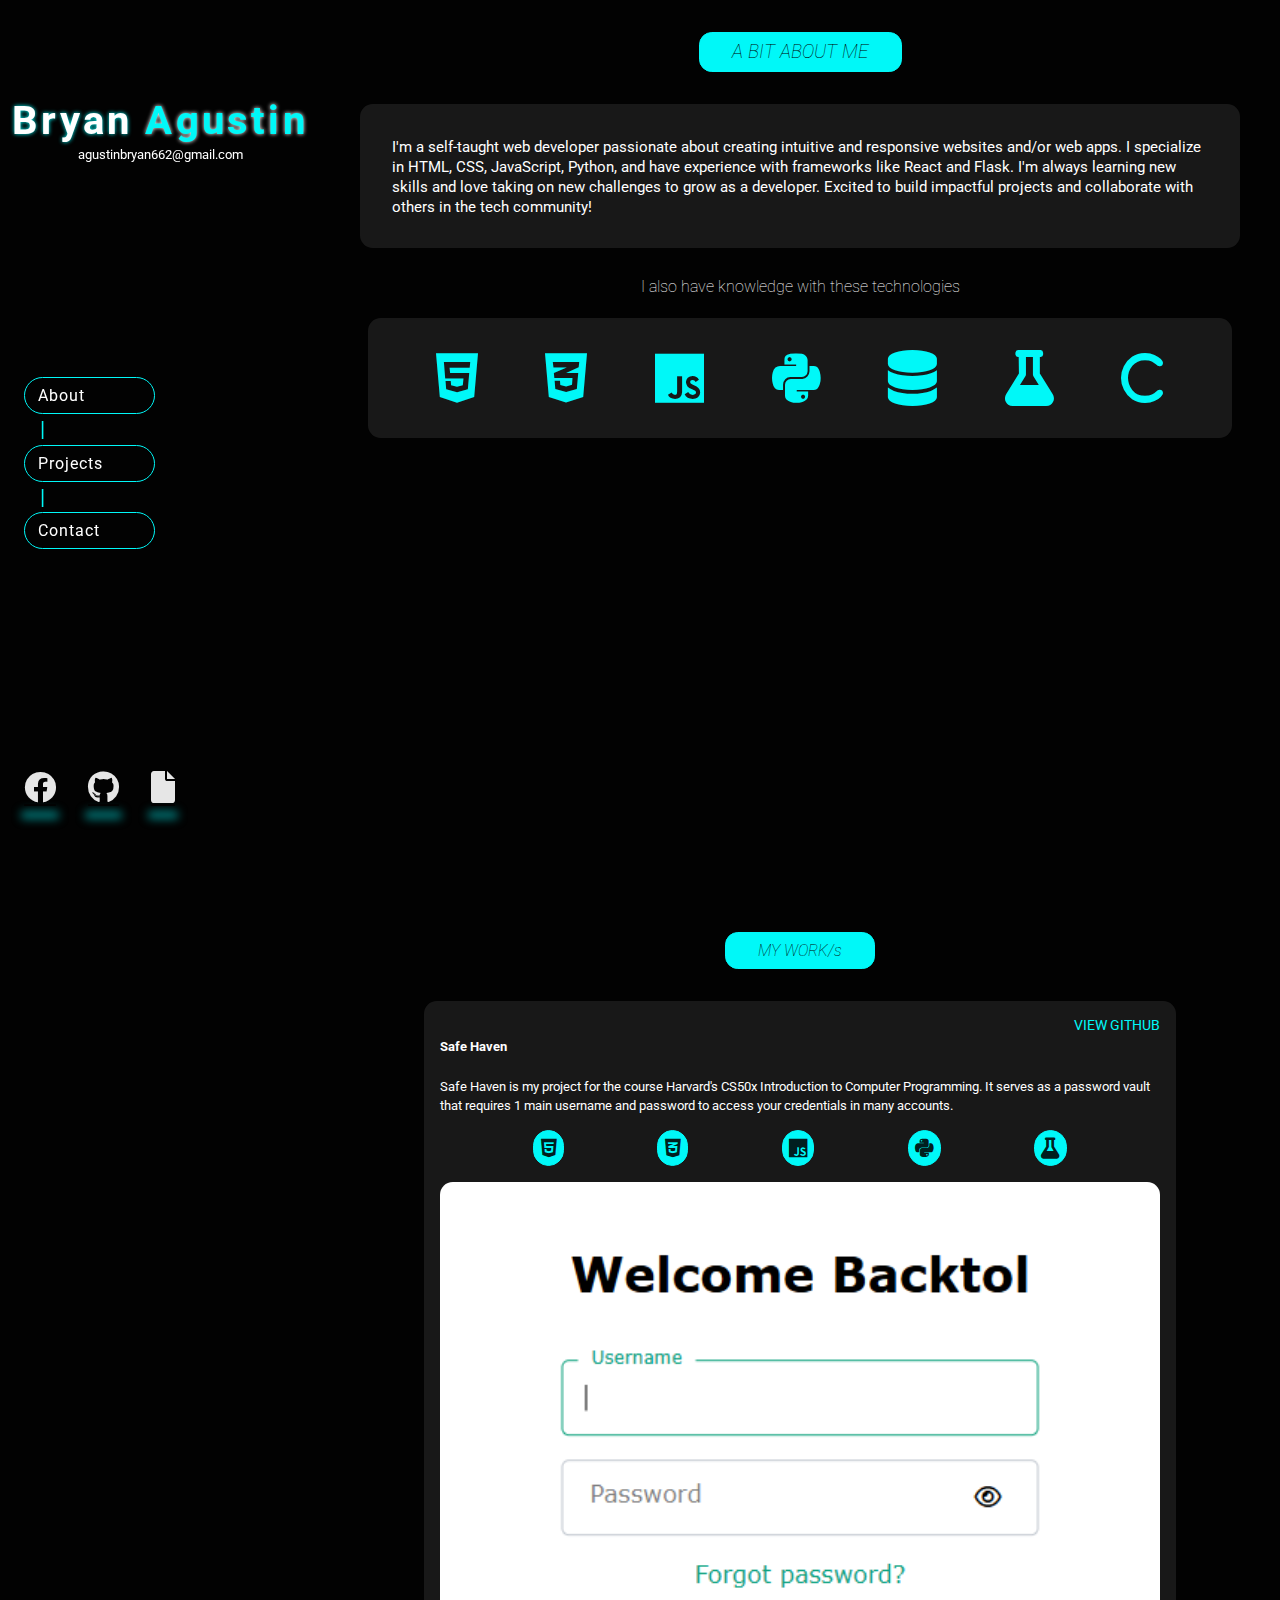
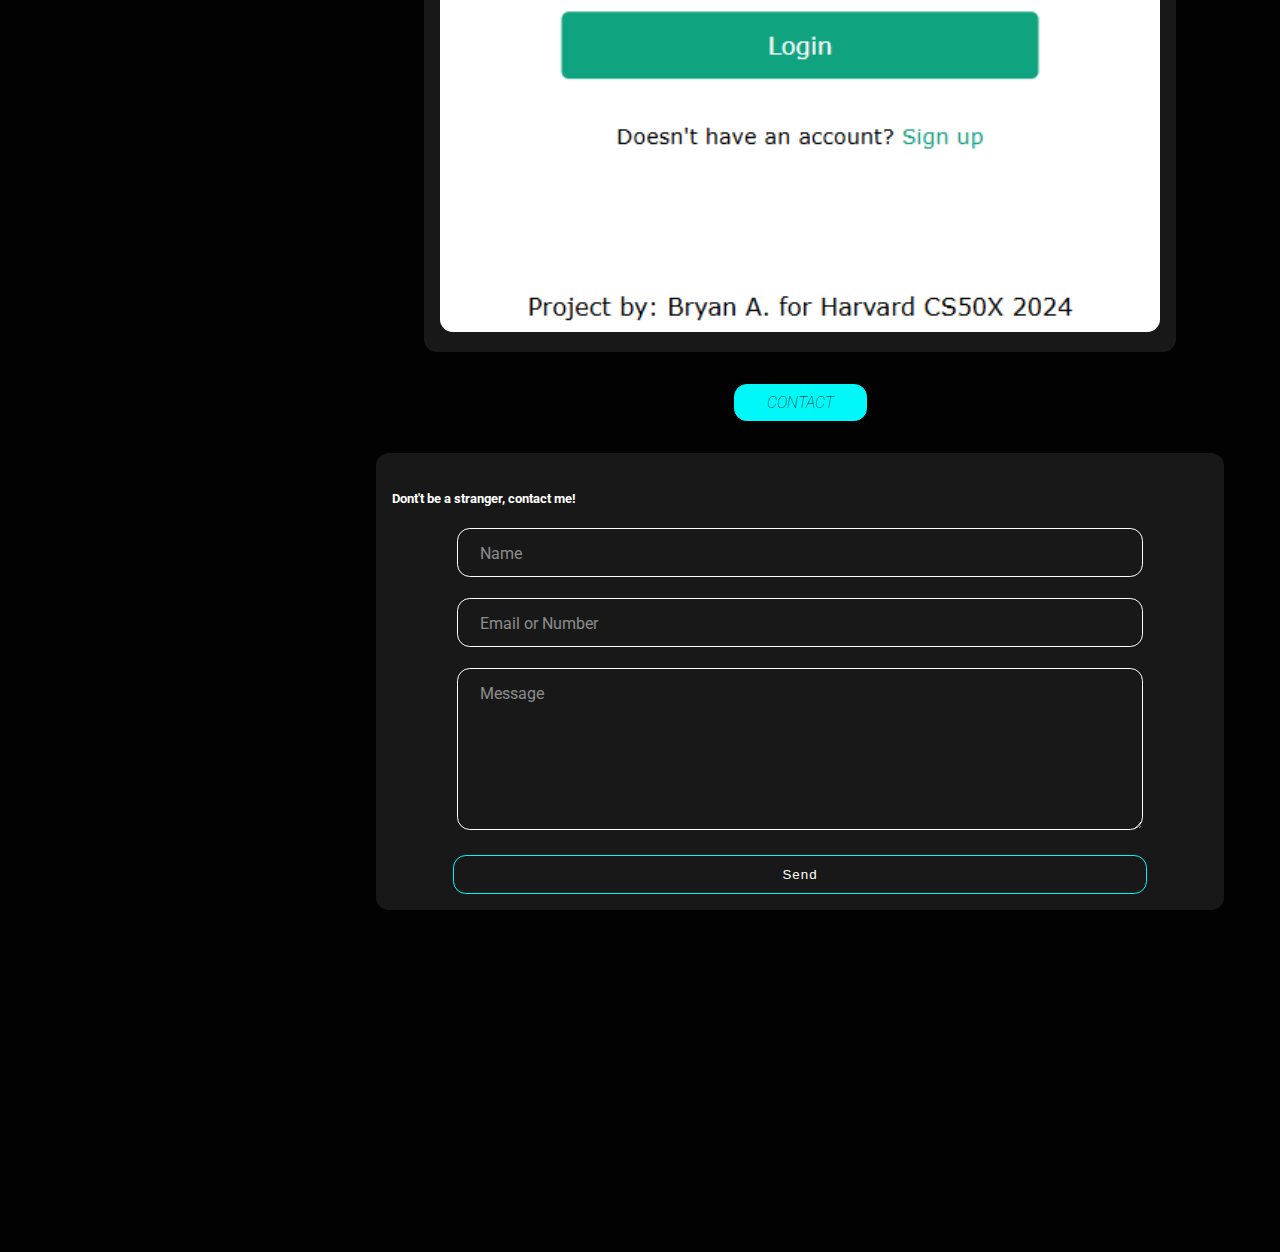
==== index.html @ f64f4e48 "Update and rename portfolio.html to index.html" ====
<!DOCTYPE html>
<html lang="en">
<head>
    <meta charset="UTF-8">
    <meta name="viewport" content="width=device-width, initial-scale=1.0">
    <link href="https://cdnjs.cloudflare.com/ajax/libs/font-awesome/6.0.0/css/all.min.css" rel="stylesheet">
    <link rel="stylesheet" href="styles.css">
    <link rel="stylesheet"
          href="https://fonts.googleapis.com/css?family=Roboto">
    <title>Document</title>
</head>
<body>
    <div class="wrapper">
        <aside class="info">
            <div class="name">
                <h1>Bryan <span>Agustin</span></h1>
                <small>agustinbryan662@gmail.com</small>
            </div>
            <nav class="nav-links">
                <a href="#about">About</a>
                <span>|</span>
                <a href="#projects">Projects</a>
                <span>|</span>
                <a href="#contact">Contact</a>
            </nav>
            <nav class="nav-buttons">
                <a href="#"><i class="fa-brands fa-facebook" title="Facebook"></i></a>
                <a href="#"><i class="fa-brands fa-github" title="Github"></i></a>
                <a href="#"><i class="fa-solid fa-file" title="Resume"></i></a>
            </nav>
        </aside>

        <a href="#about" class="next-btn"><i class="fa-solid fa-arrow-down"></i></a>
    </div>

    <section class="about" id="about">
        <div class="about-title">
            <h3>A BIT ABOUT ME</h3>
        </div>

        <div class="about-content">
            <small>I'm a self-taught web developer passionate about creating intuitive and responsive websites and/or web apps. I specialize in HTML, CSS, JavaScript, Python, and have experience with frameworks like React and Flask. I'm always learning new skills and love taking on new challenges to grow as a developer. Excited to build impactful projects and collaborate with others in the tech community!</small>
        </div>

        <div class="tech-stack">
            <h4>I also have knowledge with these technologies</h4>
            <div class="tech-container">
                <ul>
                    <li><i class="fa-brands fa-html5"></i></li>
                    <li><i class="fa-brands fa-css3-alt"></i></li>
                    <li><i class="fa-brands fa-js"></i></li>
                    <li><i class="fa-brands fa-python"></i></li>
                    <li><i class="fa-solid fa-database"></i></li>
                    <li><i class="fa-solid fa-flask"></i></li>
                    <li><i class="fa-solid fa-c"></i></li>
                </ul>
            </div>
        </div>
    </section>

    <section class="projects" id="projects">
        <div class="project-header">
            <h4>MY WORK/s</h4>
        </div>

        <div class="project-card">
            <a href="#">VIEW GITHUB</a>
            <h5 class="project-title">Safe Haven</h5>
            <small class="project-description">Safe Haven is my project for the course Harvard's CS50x Introduction to Computer Programming. It serves as a password vault that requires 1 main username and password to access your credentials in many accounts.</small>
            <div class="tech-used">
                <ul>
                    <li><i class="fa-brands fa-html5"></i></li>
                    <li><i class="fa-brands fa-css3-alt"></i></li>
                    <li><i class="fa-brands fa-js"></i></li>
                    <li><i class="fa-brands fa-python"></i></li>
                    <li><i class="fa-solid fa-flask"></i></li>
                </ul>

                <div class="img-container">
                    <img src="viber_image_2025-01-14_16-03-01-131.png" alt="project-img">
                </div>
            </div>
        </div>
    </section>

    <section class="contact" id="contact">
        <div class="contact-title">
            <h4>CONTACT</h4>
        </div>

        <div class="contact-info">
            <h5>Dont't be a stranger, contact me!</h5>
            <form action="#">
                <div class="input-container">
                    <input name="name" type="text" placeholder=" ">
                    <label for="name">Name</label>
                </div>

                <div class="input-container">
                    <input name="email" type="email" placeholder=" ">
                    <label for="email">Email or Number</label>
                </div>

                <div class="input-container">  
                    <textarea name="text" id="text"></textarea>
                    <label for="text">Message</label>
                </div>

                <button type="submit">Send</button>
            </form>
        </div>
    </section>
</body>
</html>
---- styles.css ----
html {
    scroll-behavior: smooth;
}

body {
    margin: 0;
    height: 100vh;
    box-sizing: border-box;
    background-color: #020202;
    color: #fff;
    position: relative;
    font-family: Roboto;
    width: 100%;
}

.wrapper {
    position: relative;
    height: 100vh;
}

.info {
    position: absolute;
    top: 50%;
    left: 50%;
    transform: translate(-50%, -50%);
    width: 85%;
}

.wrapper .info .name h1 {
    letter-spacing: 0.2rem;
    font-size: 3.5rem;
    margin: 0;
    text-shadow: 0 0 4px #00f8f8;
}

.wrapper .info .name span {
    color: #00f8f8;
    text-shadow: 0 0 4px #fff;
    animation: flicker 1.2s;
}

@keyframes flicker {
    0% {opacity:1}
    8% {opacity: 0}
    16% {opacity: 0}
    24% {opacity: 1}
    32% {opacity: 0}
    40% {opacity: 1}
    48% {opacity: 0}
    56% {opacity: 0}
    64% {opacity: 1}
    72% {opacity: 0}
    90% {opacity: 0}
    100% {opacity: 1}
}

.wrapper .info .nav-links a {
    border-radius: 3rem;
    border: 1px solid #00f8f8;
    background-color: transparent;
    color: #fff;
    cursor: pointer;
    margin-right: 1rem;
    font-family: inherit;
    font-size: 0.8rem;
    letter-spacing: 1px;
    padding: 0.5rem 0.8rem;
    text-decoration: none;
}

.wrapper .info .nav-links {
    margin: 1.2rem 0;
}

.wrapper .info .nav-links a:hover {
    background-color: #00f8f8;
    color: #020202;
    box-shadow: 0 0 15px 5px rgba(0, 248, 248, 0.5);
}

.wrapper .info .nav-buttons {
    width: 50%;
    display: flex;
    justify-content: flex-start;
    gap: 2rem;
}

.wrapper .info .nav-buttons a {
    position: relative;
}

.wrapper .info .nav-buttons a i {
    margin-top: 0.5rem;
    font-size: 2rem;
    color: rgba(255, 255, 255, 0.9);
    position: relative;
}

.wrapper .info .nav-buttons a::before {
    content: "";
    position: absolute;
    bottom: -0.2rem;
    height: 2px;
    width: 100%;
    box-shadow: 0 10px 10px 3px rgba(0, 248, 248, 0.5);
    border-radius: 1px;
}

.wrapper .info .nav-buttons a i:hover {
    color: #00f8f8;
    animation: bounce 1s ease infinite;
    filter: drop-shadow(0 0 10px rgba(0, 248, 248, 1));
}

@keyframes bounce {
    0% {transform: translateY(0);}
    50% {transform: translateY(-5px);}
    100% {transform: translateY(0);}
}

.wrapper .next-btn {
    position: absolute;
    bottom: 2.5rem;
    left: 50%;
    border: 1px solid #00f8f8;
    height: 2.5rem;
    width: 2.5rem;
    display: flex;
    justify-content: center;
    align-items: center;
    color: #000;
    border-radius: 1.3rem;
    text-decoration: none;
    background-color: #00f8f8;
    font-size: 1.1rem;
    animation: bounce 1s ease infinite;
}

.wrapper .next-btn:hover {
    background-color: transparent;
    color: #fff;
}

.about, .contact {
    height: 100vh;
    position: relative;
    display: flex;
    flex-direction: column;
    align-items: center;
    overflow-y: scroll;
}

.projects {
    height: auto;
    position: relative;
    display: flex;
    flex-direction: column;
    align-items: center;
    overflow-y: scroll;
}

.projects::-webkit-scrollbar,
.about::-webkit-scrollbar,
.contact::-webkit-scrollbar {
    display: none;
    scrollbar-width: none;
}

.img-container img {
    -ms-overflow-style: none;
    scrollbar-width: none;
  }

.about .about-title, .projects .project-header, .contact .contact-title {
    border: 1px solid #00f8f8;
    padding: 0 2rem;
    border-radius: 0.8rem;
    margin: 2rem 0;
    color: #000;
    background-color: #00f8f8;
}

.about .about-title h3, .projects h4, .contact .contact-title h4 {
    font-weight: lighter;
    margin: 0.5rem 0;
    font-style: italic;
}

.about .about-content, .projects .project-card {
    width: 85%;
    padding: 1rem;
    background-color: #181818;
    border-radius: 0.8rem;
}

.about .tech-stack {
    margin-top: 0.5rem;
    width: 90%;
    text-align: center;
}

.about .tech-stack h4 {
    font-weight: lighter;
}

.tech-container ul {
    display: flex;
    justify-content: space-evenly;
    padding: 0;
    background-color: #181818;
    border-radius: 0.8rem;
}

.tech-container ul li {
    list-style-type: none;
    padding: 2rem 0;
}

.tech-container ul li i {
    font-size: 2.5rem;
    color: #00f8f8;
}

.tech-container ul li i:hover {
    transform: scale(1.6);
}

.projects .project-card a {
    float: right;
    text-decoration: none;
    color: #00f8f8;
    font-size: 0.9rem;
}

.projects .project-card a:hover {
    color: rgba(0, 248, 248, 0.6);
}

.projects .project-card .tech-used ul {
    padding: 0;
    display: flex;
    justify-content: space-evenly;
}

.projects .project-card .tech-used ul li {
    list-style-type: none;
}

.projects .project-card .tech-used ul li i {
    font-size: 1.32rem;
    border: 1px solid #00f8f8;
    padding: 0.4rem;
    border-radius: 1.2rem;
    color: rgba(0, 0, 0, 0.9);
    background-color: #00f8f8;
}

.projects .project-card .tech-used .img-container img {
    width: 100%;
    border-radius: 0.8rem
}

.contact .contact-info {
    background-color: #181818;
    width: 85%;
    padding: 1rem;
    border-radius: 0.8rem;
}

.contact .contact-info form {
    display: flex;
    flex-direction: column;
    align-items: center;
    gap: 1.3rem;
    width: 100%;
}

.contact .contact-info .input-container {
    position: relative;
    width: 100%;
    text-align: center;
}

.contact .contact-info .input-container label {
    position: absolute;
    top: 1rem;
    left: 2.3rem;
    font-size: 1rem;
    pointer-events: none;
    transition: all 0.2s ease;
    background-color: #181818;
    padding: 0 8px;
    color: rgba(255, 255, 255, 0.5);
}

.contact .contact-info .input-container input,
.contact .contact-info .input-container textarea {
    background-color: transparent;
    padding: 1rem;
    width: 80%;
    outline: none;
    border-radius: 0.8rem;
    border: 1px solid #fff;
    color: #fff;
    letter-spacing: 1px;
}

.contact .contact-info .input-container textarea {
    height: 8rem;
}

.contact .contact-info .input-container input:focus + label,
.contact .contact-info .input-container input:not(:placeholder-shown) + label,
.contact .contact-info .input-container textarea:focus + label {
    top: -0.6rem;
    left: 2.5rem;
    font-size: 0.7rem;
    color: #fff;
}

.contact .contact-info .input-container input:focus,
.contact .contact-info .input-container textarea:focus {
    border: 1px solid #00f8f8;
    caret-color: #00f8f8;
}

.contact .contact-info button {
    width: 85%;
    padding: 0.7rem 0;
    border-radius: 0.8rem;
    outline: none;
    background-color: transparent;
    border: 1px solid #00f8f8;
    color: #fff;
    cursor: pointer;
    letter-spacing: 1px;
}

.contact .contact-info button:hover {
    background-color: #00f8f8;
    color: #020202;
    box-shadow: 0 0 15px 5px rgba(0, 248, 248, 0.5);
}

@media screen and (min-width: 767px) {
    .wrapper {
        position: fixed;
        width: 25%;
    }

    .wrapper aside {
        display: flex;
        flex-direction: column;
        justify-content: space-around;
        height: 100%;
        width: 100%;
    }

    .wrapper .info .name {
        text-align: center;
    }

    .wrapper .info .name h1 {
        font-size: 2.5rem;
    }

    .wrapper .info .nav-links {
        display: inline-flex;
        flex-direction: column;
        margin-left: 1.5rem;
    }

    .wrapper .info .nav-links span {
        margin-left: 1rem;
        font-size: 1.3rem;
        padding: 0.2rem 0;
        color: #00f8f8;
    }

    .wrapper .info .nav-links a {
        width: 35%;
        font-size: 1rem;
    }

    .wrapper .info .nav-links a:active {
        background-color: #00f8f8;
        color: #000;
    }

    .wrapper .info .nav-buttons {
        margin-left: 1.5rem;
    }

    .about, .contact, .projects {
        width: 75%;
        margin-left: 25%;
    }

    .about .about-content {
        padding: 2rem;
        font-size: 1.1rem
    }

    .about .tech-stack .tech-container ul li i {
        font-size: 3.5rem;
    }

    .projects .project-card {
        width: 75%;
    }

    .wrapper .next-btn {
        display: none;
    }

    .contact .contact-info .input-container label {
        position: absolute;
        left: 5rem;
    }

    .contact .contact-info .input-container input:focus + label,
.contact .contact-info .input-container input:not(:placeholder-shown) + label,
.contact .contact-info .input-container textarea:focus + label {
    top: -0.6rem;
    left: 5.3rem;
    font-size: 0.7rem;
    color: #fff;
}
}
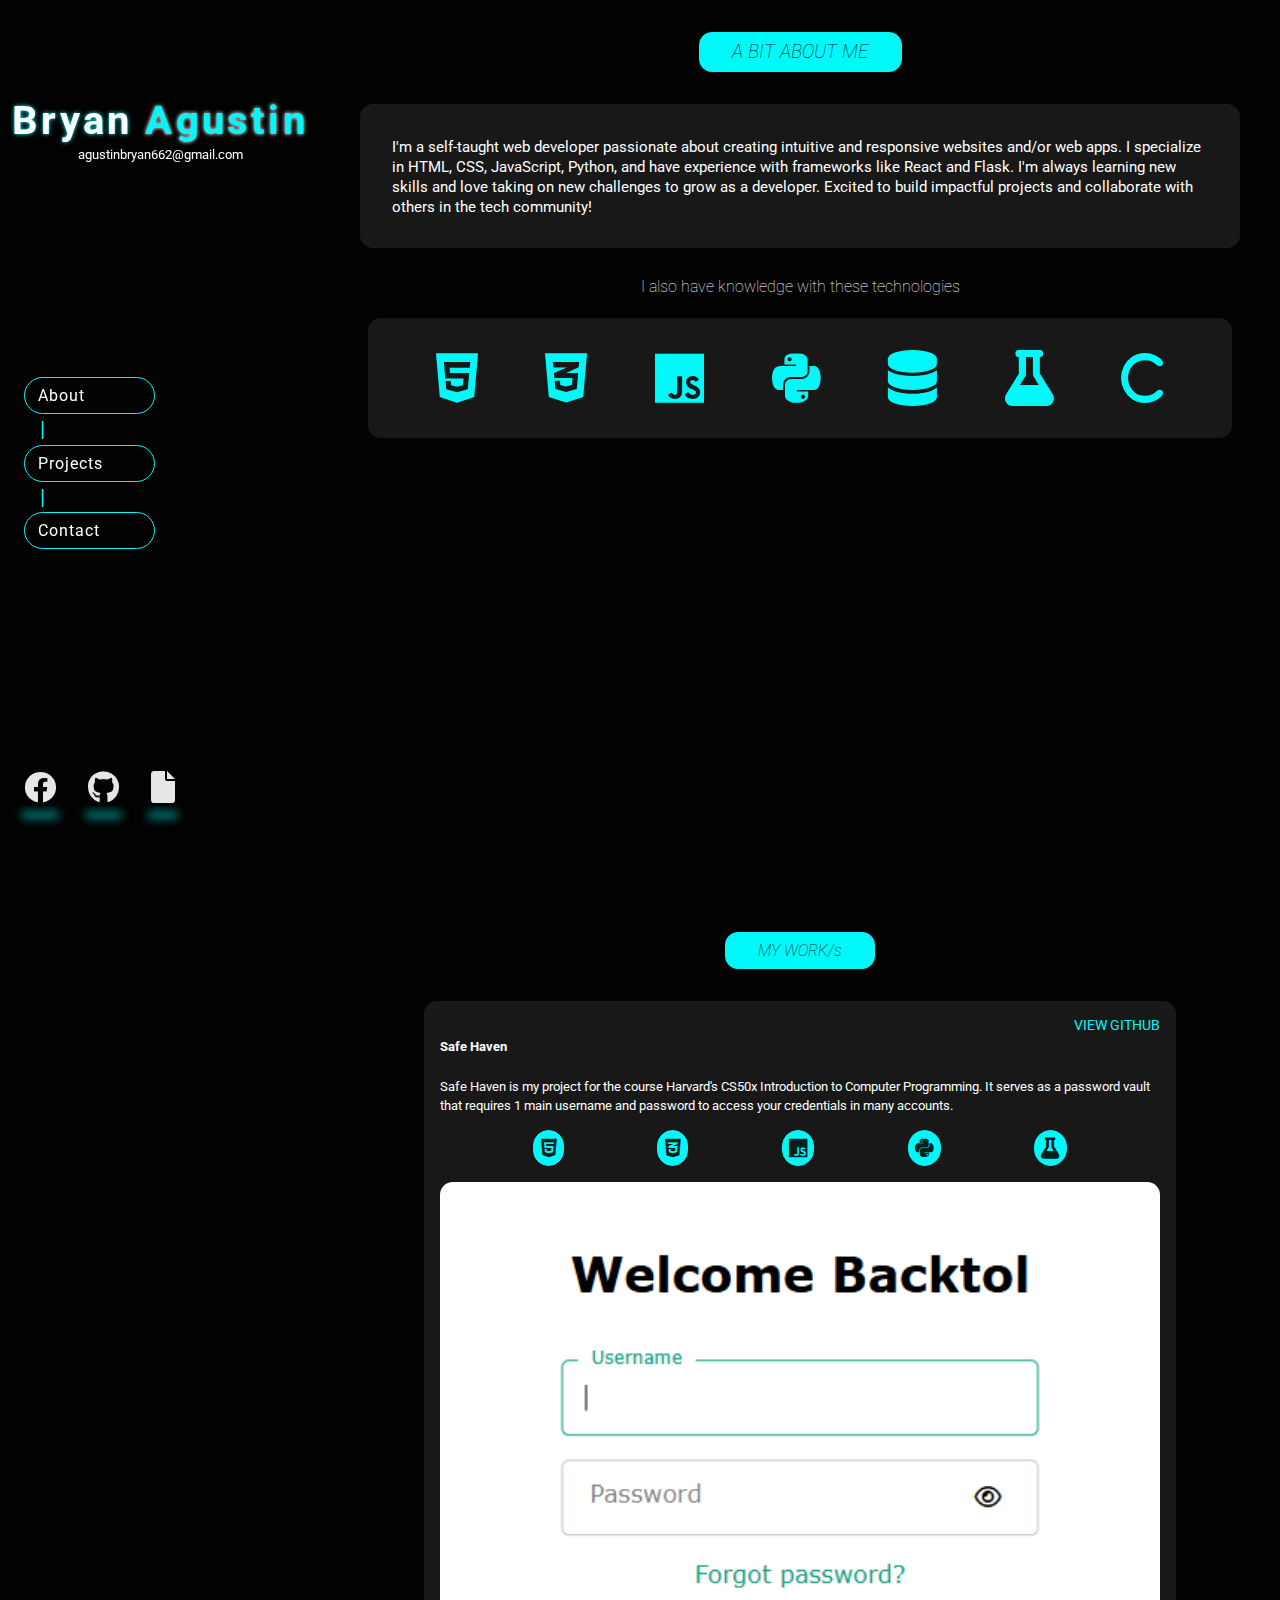
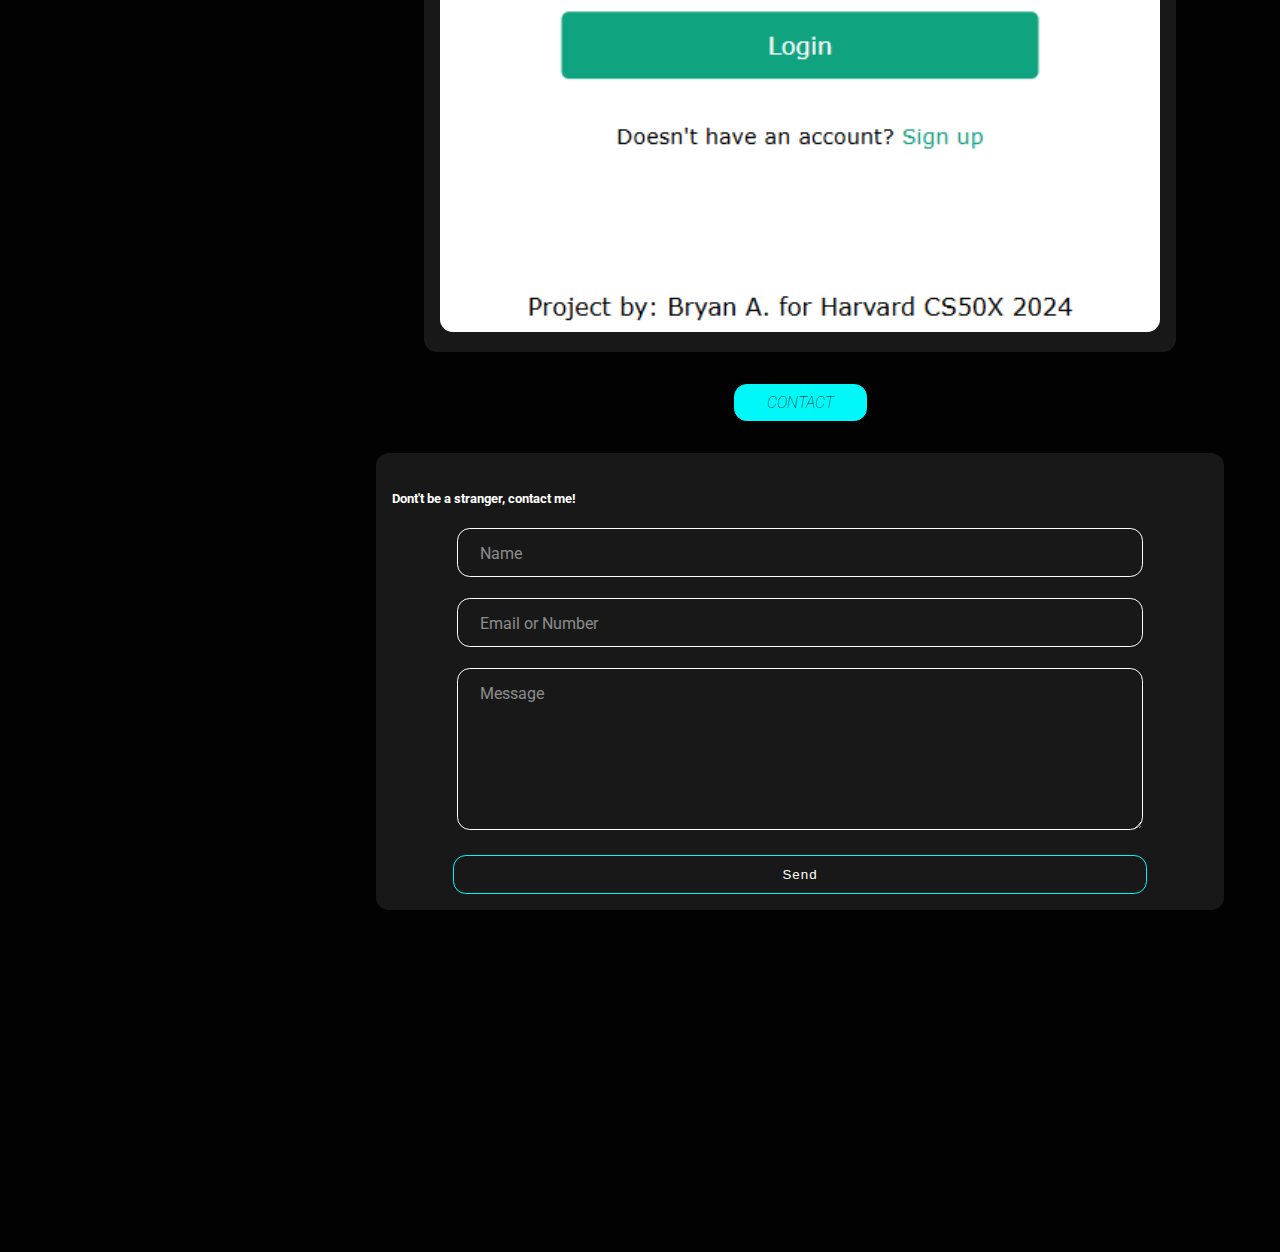
==== commit f579bbbd: "Update index.html" ====
--- a/index.html
+++ b/index.html
@@ -110,5 +110,7 @@
             </form>
         </div>
     </section>
+
+    <script src="script.js"></script>
 </body>
 </html>
